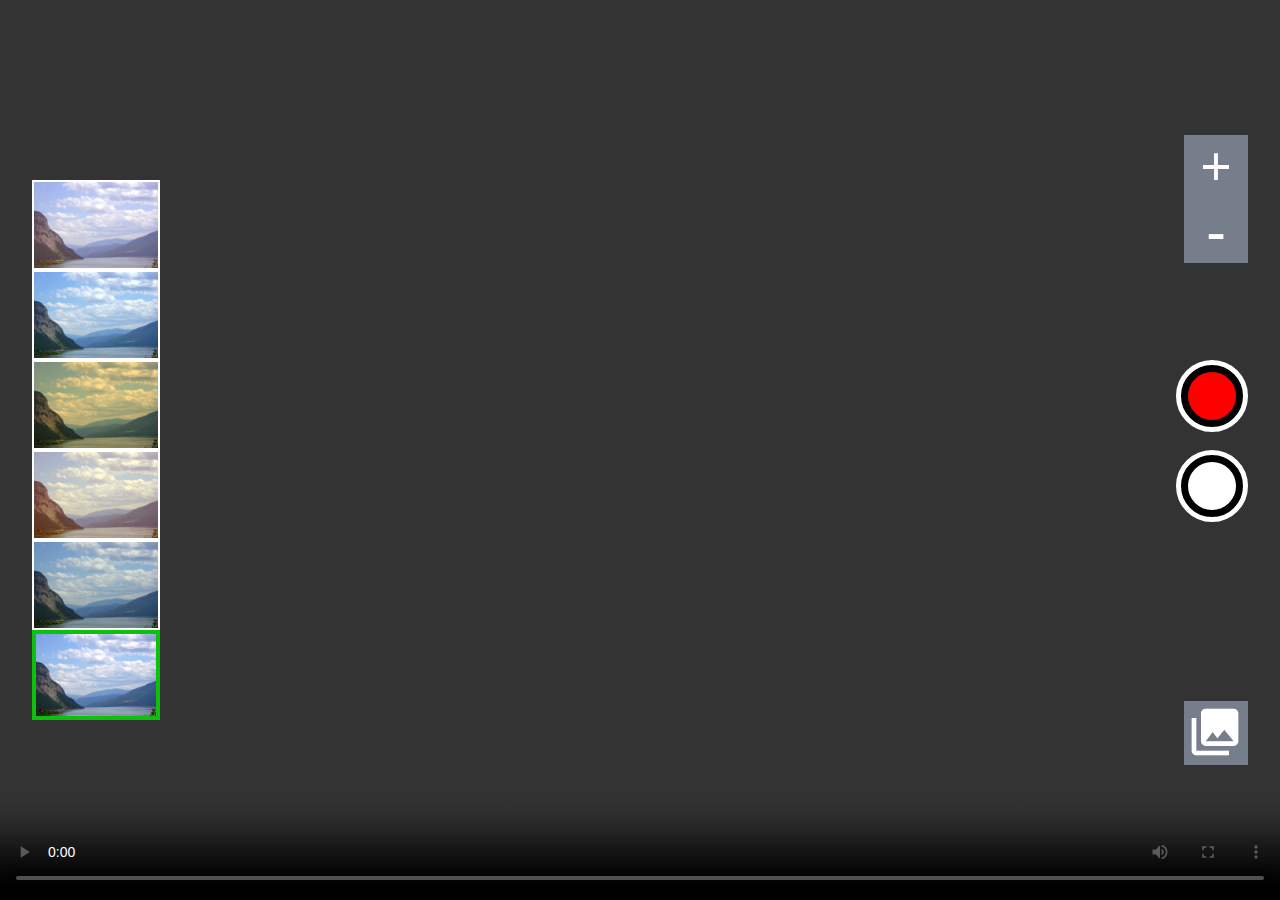
==== index.html @ b708b5db "Add files via upload" ====
<!DOCTYPE html>
<html lang="en">
  <head>
    <meta charset="UTF-8" />
    <meta http-equiv="X-UA-Compatible" content="IE=edge" />
    <meta name="viewport" content="width=device-width, initial-scale=1.0" />
    <title>Camera</title>
    <link rel="stylesheet" href="style.css" />
    <link
      href="https://fonts.googleapis.com/icon?family=Material+Icons"
      rel="stylesheet"
    />
  </head>

  <body>
    <div id="filter-container">
      <div class="filter-item" style="background-color: #e3b1b152"></div>
      <div class="filter-item" style="background-color: #5a97a426"></div>
      <div class="filter-item" style="background-color: #7d65219f"></div>
      <div class="filter-item" style="background-color: #ff9e434e"></div>
      <div class="filter-item" style="background-color: #3f4e3749"></div>
      <div class="filter-item selected" id="default-filter"></div>
    </div>

    <div class="video-container">
      <video autoplay controls style="transform: scale(1)"></video>
      <!-- autoplay - jaise hi video ko source milta hai voh usko  -->
      <!-- play krdeta hai bina play button press kiye -->
      <!-- controls - humme media control ke options provide krti - like fullscreen, audio, seek -->
      <!-- <audio autoplay controls></audio> -->
    </div>

    <div class="zoom-container">
      <div class="zoom-in">+</div>
      <!-- <div class="material-icons zoom-in" id="gallery-icon">zoom_in</div> -->
      <div class="zoom-out">-</div>
    </div>
    <button id="record"><div></div></button>
    <button id="capture"><div></div></button>

    <div class="gallery">
      <div class="material-icons" id="gallery-icon">collections</div>
    </div>
    <script src="dbScript.js"></script>
    <script src="script.js"></script>
  </body>
</html>
---- style.css ----
* {
  box-sizing: border-box;
}
body {
  margin: 0;
}
.video-container {
  height: 100vh;
  width: 100vw;
  overflow: hidden;
  background-color: black;
}
video {
  height: 100%;
  width: 100%;
}

#record,
#capture {
  position: fixed;
  /* in position fixed, hmesha body ke position ke about krnege modifications */
  right: 2rem;
  height: 4.5rem;
  width: 4.5rem;
  border-radius: 50%;
  background-color: black;
  border: 5px solid white;
  /* border: none; */
  z-index: 2;
}
#record {
  top: 40vh;
}
#capture {
  top: 50vh;
}

#record div,
#capture div {
  margin: auto;
  height: 3rem;
  width: 3rem;
  border-radius: 50%;
}
#record div {
  background-color: red;
}
#capture div {
  background-color: white;
}

#record,
#capture:hover {
  cursor: pointer;
}

.capture-animation {
  animation: inOut infinite 0.5s;
  /* shutter like animation which runs for 0.5 s */
}
.record-animation {
  animation: inOut infinite 1s;
  /* shutter like animation which runs infinitely */
}

@keyframes inOut {
  0% {
    transform: scale(1);
  }
  50% {
    transform: scale(1.2);
  }
  100% {
    transform: scale(1);
  }
}

#filter-container {
  position: fixed;
  margin-left: 2rem;
  top: 20vh;
  height: 60vh;
  width: 8rem;
  background-color: black;
  z-index: 2;
  /* adding filter */
}

.filter-item {
  height: calc(60vh / 6);
  width: 100%;
  border: 2px solid white;
  background: url(fil.jpeg);
  /*  using image as  a background*/
  background-size: cover;
  /* image ko pura fit krne ke liye humne image ko bola ki div ko cover krle */
  background-blend-mode: overlay;
  /* background color ko merge krne ke liye background blend use kiya hai */
}
.zoom-container {
  position: fixed;
  top: 15vh;
  height: 8rem;
  width: 4rem;
  right: 2rem;
  z-index: 2;
}

.zoom-container div {
  height: 50%;
  width: 100%;
  color: white;
  font-size: 3.5rem;
  font-weight: bold;
  text-align: center;
  /* border: 2px white solid ; */
  background-color: #787f8df9;
  display: flex;
  align-items: center;
  justify-content: center;
}

.filter-div {
  z-index: 1;
  top: 0;
  height: 100vh;
  width: 100vw;
  position: fixed;
}
.filter-item:hover {
  border: 2px solid black;
  cursor: pointer;
}

.filter-item.selected {
  border: 4px solid rgb(11, 193, 11);
}

#gallery-icon {
  position: fixed;
  bottom: 15vh;
  right: 2rem;
  background-color: #787f8df9;
  width: 4rem;
  height: 4rem;
  padding: 3px;
  font-size: 3.5rem;
  color: white;
  z-index: 3;
}
#gallery-icon:hover {
  background-color: black;
  cursor: pointer;
}
.zoom-container div:hover {
  background-color: black;
  cursor: pointer;
}
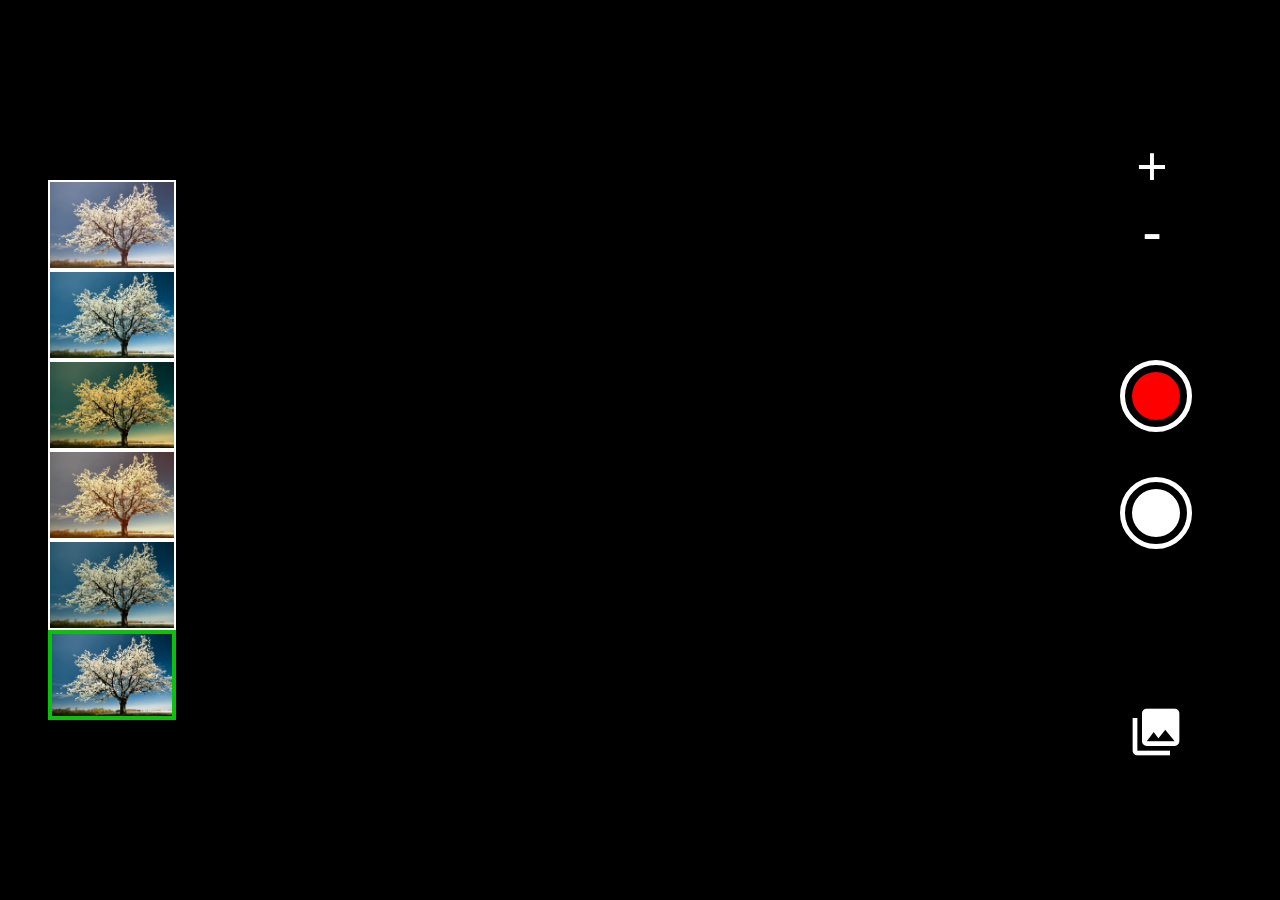
==== commit 30331ed4: "Update index.html" ====
--- a/index.html
+++ b/index.html
@@ -23,7 +23,7 @@
     </div>
 
     <div class="video-container">
-      <video autoplay controls style="transform: scale(1)"></video>
+      <video autoplay style="transform: scale(1)"></video>
       <!-- autoplay - jaise hi video ko source milta hai voh usko  -->
       <!-- play krdeta hai bina play button press kiye -->
       <!-- controls - humme media control ke options provide krti - like fullscreen, audio, seek -->
--- a/style.css
+++ b/style.css
@@ -19,7 +19,7 @@
 #capture {
   position: fixed;
   /* in position fixed, hmesha body ke position ke about krnege modifications */
-  right: 2rem;
+  right: 5.5rem;
   height: 4.5rem;
   width: 4.5rem;
   border-radius: 50%;
@@ -32,7 +32,7 @@
   top: 40vh;
 }
 #capture {
-  top: 50vh;
+  top: 53vh;
 }
 
 #record div,
@@ -77,7 +77,7 @@
 
 #filter-container {
   position: fixed;
-  margin-left: 2rem;
+  margin-left: 3rem;
   top: 20vh;
   height: 60vh;
   width: 8rem;
@@ -102,7 +102,7 @@
   top: 15vh;
   height: 8rem;
   width: 4rem;
-  right: 2rem;
+  right: 6rem;
   z-index: 2;
 }
 
@@ -114,7 +114,7 @@
   font-weight: bold;
   text-align: center;
   /* border: 2px white solid ; */
-  background-color: #787f8df9;
+  background-color: #000000f9;
   display: flex;
   align-items: center;
   justify-content: center;
@@ -139,8 +139,8 @@
 #gallery-icon {
   position: fixed;
   bottom: 15vh;
-  right: 2rem;
-  background-color: #787f8df9;
+  right: 5.7rem;
+  background-color: #000000f9;
   width: 4rem;
   height: 4rem;
   padding: 3px;
